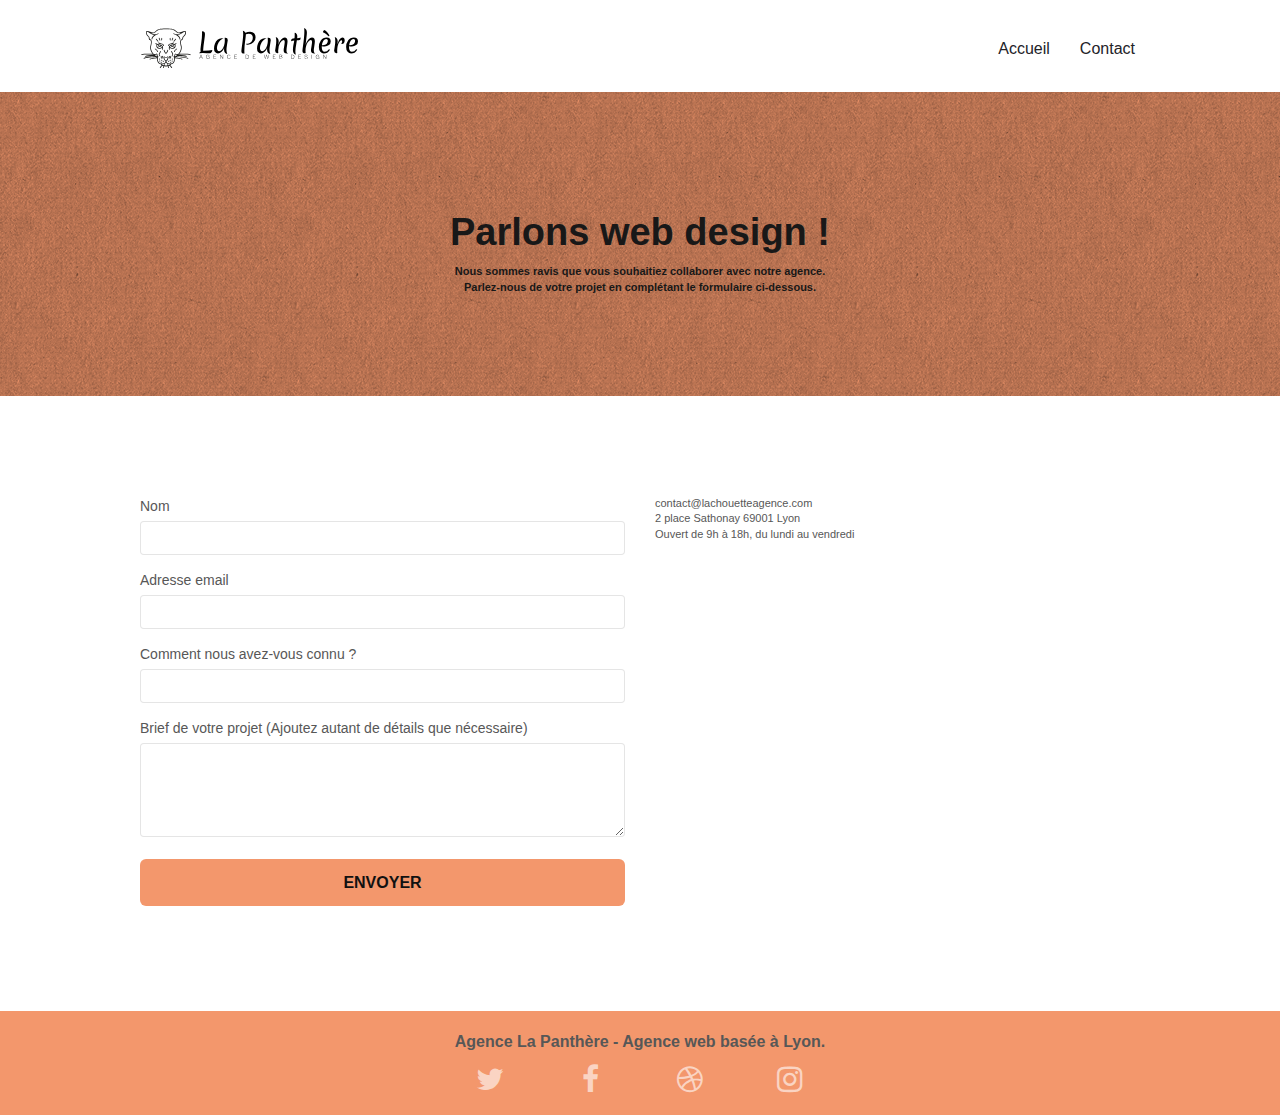
==== contact.html @ 2de88604 "compressed images and changed alt attributs" ====
<!doctype html>
<html lang="fr">

<head>
	<meta charset="utf-8">
	<meta name="keywords" content="">
	<meta name="description" content="">
	<meta name="viewport" content="width=device-width, initial-scale=1.0, viewport-fit=cover">
	<link rel="shortcut icon" type="image/png" href="favicon.jpg">

	<link rel="stylesheet" type="text/css" href="./css/bootstrap.css">
	<link rel="stylesheet" type="text/css" href="style.css">
	<link rel="stylesheet" type="text/css" href="./css/font-awesome.css">
	<link rel="stylesheet" type="text/css" href="./css/et-line.css">
	<title>Contact</title>
</head>

<body>
	<!-- Principal conteneur -->
	<main class="page-container">

		<!-- bloc-0 -->
		<section class="bloc bgc-white l-bloc " id="bloc-0">
			<div class="container bloc-sm">
				<nav class="navbar row">
					<div class="navbar-header">
						<a class="navbar-brand" href="index.html"><img src="img/agence-la-panthere-monochrome.svg"
								alt="atlanta web design logo" height="40" /></a>
						<button id="nav-toggle" type="button" class="ui-navbar-toggle navbar-toggle"
							data-toggle="collapse" data-target=".navbar-1">
							<span class="sr-only">Toggle navigation</span><span class="icon-bar"></span><span
								class="icon-bar"></span><span class="icon-bar"></span>
						</button>
					</div>
					<div class="collapse navbar-collapse navbar-1 special-dropdown-nav">
						<ul class="site-navigation nav navbar-nav">
							<li>
								<a href="index.html">Accueil</a>
							</li>
							<li>
							</li>
							<li>
								<a href="contact.html">Contact</a>
							</li>
						</ul>
					</div>
				</nav>
			</div>
		</section>
		<!-- bloc-0 END -->

		<!-- bloc-6 -->
		<section class="bloc bg-dots-bg bg-repeat bgc-atomic-tangerine d-bloc bloc-bg-texture texture-paper" id="bloc-6">
			<div class="container bloc-lg">
				<div class="row">
					<div class="col-sm-12">
						<h1 class="text-center hero-bloc-text font">
							Parlons web design !
						</h1>
						<p class="text-center mg-lg tc-white tight-width-whitespace font">
							Nous sommes ravis que vous souhaitiez collaborer avec notre agence.<br>
							Parlez-nous de votre projet en complétant le formulaire ci-dessous.
						</p>
					</div>
				</div>
			</div>
		</section>
		<!-- bloc-6 END -->

		<!-- bloc-7 -->
		<form novalidate>
			<div class="bloc bgc-white l-bloc" id="bloc-7">
				<div class="container bloc-lg">
					<div class="row">
						<div class="col-sm-6">
							<div id="form_1">
								<div class="form-group">
									<label for="name">
										Nom
									</label>
									<input id="name" class="form-control" required />
								</div>
								<div class="form-group">
									<label for="email">
										Adresse email
									</label>
									<input id="email" class="form-control" type="email" required />
								</div>
								<div class="form-group">
									<label for="input_504">
										Comment nous avez-vous connu ?
									</label>
									<input class="form-control" type="email" required id="input_504" />
								</div>
								<div class="form-group">
									<label for="message">
										Brief de votre projet (Ajoutez autant de détails que nécessaire)<br>
									</label><textarea id="message" class="form-control" rows="4" cols="50" required></textarea>
								</div> 
								<button class="bloc-button btn btn-lg btn-block cta-hero btn-atomic-tangerine" type="submit">
									Envoyer
								</button>
							</div>
						</div>
						<div class="col-sm-6">
							<p>
								contact@lachouetteagence.com<br>2 place Sathonay 69001 Lyon<br>Ouvert de 9h à 18h, du lundi au vendredi<br>
							</p>
						</div>
					</div>
				</div>
			</div>
		</form>
		<!-- bloc-7 END -->

		<!-- ScrollToTop Button -->
		<a class="bloc-button btn btn-d scrollToTop" onclick="scrollToTarget('1')"><span
				class="fa fa-chevron-up"></span></a>
		<!-- ScrollToTop Button END-->


		<!-- Footer - bloc-8 -->
		<footer class="bloc bgc-atomic-tangerine d-bloc" id="bloc-8">
			<div class="container bloc-sm">
				<div class="row">
					<div class="col-sm-12">
						<p class="text-center white">
							Agence La Panthère - Agence web basée à Lyon.<br>
						</p>
						<div class="row row-no-gutters social">
							<div class="col-sm-3">
								<div class="text-center">
									<a class="social" href="index.html"><span class="fa fa-twitter icon-md"></span></a>
								</div>
							</div>
							<div class="col-sm-3">
								<div class="text-center">
									<a class="social" href="index.html"><span class="fa fa-facebook icon-md"></span></a>
								</div>
							</div>
							<div class="col-sm-3">
								<div class="text-center">
									<a class="social" href="index.html"><span class="fa fa-dribbble icon-md"></span></a>
								</div>
							</div>
							<div class="col-sm-3">
								<div class="text-center">
									<a class="social" href="index.html"><span
											class="fa fa-instagram icon-md"></span></a>
								</div>
							</div>
						</div>
					</div>
				</div>
			</div>
		</footer>
		<!-- Footer - bloc-8 END -->

	</main>
	<!-- Principal conteneur END -->
	<script src="./js/jquery-2.1.0.js" defer></script>
	<script src="./js/bootstrap.js" defer></script>
	<script src="./js/blocs.js" defer></script>
	<script src="./js/jqBootstrapValidation.js" defer></script>
	<script src="./js/formHandler.js" defer></script>

</body>

</html>
---- style.css ----
body {
    margin: 0;
    padding: 0;
    background: #FFF;
    overflow-x: hidden;
    -webkit-font-smoothing: antialiased;
    -moz-osx-font-smoothing: grayscale;
}

a,
button {
    transition: all .3s ease-in-out;
    outline: none!important;
}

a:hover {
    text-decoration: none;
    cursor: pointer;
}

#page-loading-blocs-notifaction {
    position: fixed;
    top: 0;
    bottom: 0;
    width: 100%;
    z-index: 100000;
    background: #FFFFFF url("img/pageload-spinner.gif") no-repeat center center;
}

.bloc {
    width: 100%;
    clear: both;
    background: 50% 50% no-repeat;
    padding: 0 50px;
    -webkit-background-size: cover;
    -moz-background-size: cover;
    -o-background-size: cover;
    background-size: cover;
    position: relative;
}

.bloc .container {
    padding-left: 0;
    padding-right: 0;
}

.bloc-lg {
    padding: 100px 50px;
}

.bloc-md {
    padding: 50px;
}

.bloc-sm {
    padding: 20px 50px;
}

.bg-center,
.bg-l-edge,
.bg-r-edge,
.bg-t-edge,
.bg-b-edge,
.bg-tl-edge,
.bg-bl-edge,
.bg-tr-edge,
.bg-br-edge,
.bg-repeat {
    -webkit-background-size: auto!important;
    -moz-background-size: auto!important;
    -o-background-size: auto!important;
    background-size: auto!important;
}

.bg-repeat {
    background: repeat;
}

.bg-t-edge {
    background: top no-repeat;
}

.bloc-bg-texture::before {
    content: "";
    background-size: 2px 2px;
    position: absolute;
    top: 0;
    bottom: 0;
    left: 0;
    right: 0;
}

.texture-paper::before {
    background: url("img/texture-paper.webp");
    background-size: 280px 280px;
}

.b-parallax {
    background-attachment: fixed;
}

.d-bloc {
    color: rgba(255, 255, 255, .7);
}

.d-bloc button:hover {
    color: rgba(255, 255, 255, 0.842);
}

.d-bloc .icon-round,
.d-bloc .icon-square,
.d-bloc .icon-rounded,
.d-bloc .icon-semi-rounded-a,
.d-bloc .icon-semi-rounded-b {
    border-color: rgba(255, 255, 255, .9);
}

.d-bloc .divider-h span {
    border-color: rgba(255, 255, 255, .2);
}

.d-bloc .a-btn,
.d-bloc .navbar a,
.d-bloc .navbar-brand,
.d-bloc a .icon-sm,
.d-bloc a .icon-md,
.d-bloc a .icon-lg,
.d-bloc a .icon-xl,
.d-bloc h1 a,
.d-bloc h2 a,
.d-bloc h3 a,
.d-bloc h4 a,
.d-bloc h5 a,
.d-bloc h6 a,
.d-bloc p a {
    color: rgba(255, 255, 255, .6);
}

.d-bloc .a-btn:hover,
.d-bloc .navbar a:hover,
.d-bloc .navbar-brand:hover,
.d-bloc a:hover .icon-sm,
.d-bloc a:hover .icon-md,
.d-bloc a:hover .icon-lg,
.d-bloc a:hover .icon-xl,
.d-bloc h1 a:hover,
.d-bloc h2 a:hover,
.d-bloc h3 a:hover,
.d-bloc h4 a:hover,
.d-bloc h5 a:hover,
.d-bloc h6 a:hover,
.d-bloc p a:hover {
    color: rgba(255, 255, 255, 1);
}

.d-bloc .navbar-toggle .icon-bar {
    background: rgba(255, 255, 255, 1);
}

.d-bloc .btn-wire,
.d-bloc .btn-wire:hover {
    color: rgba(255, 255, 255, 1);
    border-color: rgba(255, 255, 255, 1);
}

.d-bloc .panel {
    color: rgba(0, 0, 0, .5);
}

.d-bloc .panel button:hover {
    color: rgba(0, 0, 0, .7);
}

.d-bloc .panel icon {
    border-color: rgba(0, 0, 0, .7);
}

.d-bloc .panel .divider-h span {
    border-color: rgba(0, 0, 0, .1);
}

.d-bloc .panel .a-btn {
    color: rgba(0, 0, 0, .6);
}

.d-bloc .panel .a-btn:hover {
    color: rgba(0, 0, 0, 1);
}

.d-bloc .panel .btn-wire,
.d-bloc .panel .btn-wire:hover {
    color: rgba(0, 0, 0, .7);
    border-color: rgba(0, 0, 0, .3);
}

.d-bloc .panel,
.l-bloc {
    color: rgba(0, 0, 0, .5);
}

.d-bloc .panel button:hover,
.l-bloc button:hover {
    color: rgba(0, 0, 0, .7);
}

.l-bloc .icon-round,
.l-bloc .icon-square,
.l-bloc .icon-rounded,
.l-bloc .icon-semi-rounded-a,
.l-bloc .icon-semi-rounded-b {
    border-color: rgba(0, 0, 0, .7);
}

.d-bloc .panel .divider-h span,
.l-bloc .divider-h span {
    border-color: rgba(0, 0, 0, .1);
}

.d-bloc .panel .a-btn,
.l-bloc .a-btn,
.l-bloc .navbar a,
.l-bloc .navbar-brand,
.l-bloc a .icon-sm,
.l-bloc a .icon-md,
.l-bloc a .icon-lg,
.l-bloc a .icon-xl,
.l-bloc h1 a,
.l-bloc h2 a,
.l-bloc h3 a,
.l-bloc h4 a,
.l-bloc h5 a,
.l-bloc h6 a,
.l-bloc p a {
    color: rgba(0, 0, 0, .6);
}

.d-bloc .panel .a-btn:hover,
.l-bloc .a-btn:hover,
.l-bloc .navbar a:hover,
.l-bloc .navbar-brand:hover,
.l-bloc a:hover .icon-sm,
.l-bloc a:hover .icon-md,
.l-bloc a:hover .icon-lg,
.l-bloc a:hover .icon-xl,
.l-bloc h1 a:hover,
.l-bloc h2 a:hover,
.l-bloc h3 a:hover,
.l-bloc h4 a:hover,
.l-bloc h5 a:hover,
.l-bloc h6 a:hover,
.l-bloc p a:hover {
    color: rgba(0, 0, 0, 1);
}

.l-bloc .navbar-toggle .icon-bar {
    color: rgba(0, 0, 0, .6);
}

.d-bloc .panel .btn-wire,
.d-bloc .panel .btn-wire:hover,
.l-bloc .btn-wire,
.l-bloc .btn-wire:hover {
    color: rgba(0, 0, 0, .7);
    border-color: rgba(0, 0, 0, .3);
}

.voffset {
    margin-top: 30px;
}

.voffset-lg {
    margin-top: 80px;
}

.row-no-gutters {
    margin-right: 0;
    margin-left: 0;
}

.row.row-no-gutters > [class^="col-"],
.row.row-no-gutters > [class*=" col-"] {
    padding-right: 0;
    padding-left: 0;
}

#bloc-1-hero h1 {
    font-size: 32px;
}

.navbar {
    margin-bottom: 0;
    z-index: 1;
}

.navbar-brand {
    height: auto;
    padding: 3px 15px;
    font-size: 25px;
    font-weight: normal;
    font-weight: 600;
    line-height: 44px;
}

.navbar-brand img {
    max-height: 200px;
    margin: 0 5px 0 0;
    display: inline;
}

.navbar-brand img[src$=svg] {
    min-width: 100px;
}

.nav-center .navbar-brand img {
    margin: 0;
}

.navbar .nav {
    padding-top: 2px;
    margin-right: -16px;
    float: right;
    z-index: 1;
}

.nav > li {
    float: left;
    margin-top: 4px;
    font-size: 16px;
}

.navbar-nav .open .dropdown-menu > li > a {
    text-align: inherit;
}

.nav > li a:hover,
.nav > li a:focus {
    background: transparent;
}

.navbar-toggle {
    margin: 10px 10px 0 0;
    border: 0px;
}

.navbar-toggle:hover {
    background: transparent!important;
}

.navbar-toggle .icon-bar {
    background-color: rgba(0, 0, 0, .5);
    width: 26px;
}

.nav-invert .navbar .nav {
    float: left;
}

.nav-invert .navbar-header,
.nav-invert .navbar-brand {
    float: right;
    position: relative;
    z-index: 2;
}

@media (min-width: 768px) {
    .site-navigation {
        position: absolute;
        top: 50%;
        right: 20px;
        transform: translate(0, -50%);
        -webkit-transform: translateY(-50%);
    }
    .nav > li .dropdown-menu a,
    .nav > li .dropdown-menu a:hover {
        color: #484848;
    }
    .nav-invert .site-navigation {
        left: 0;
        right: 0;
    }
    .nav-center {
        text-align: center;
    }
    .nav-center .navbar-header {
        width: 100%;
    }
    .nav-center .navbar-header,
    .nav-center .navbar-brand,
    .nav-center .nav > li {
        float: none;
        display: inline-block;
    }
    .nav-center .site-navigation {
        position: relative;
        width: 100%;
        right: 0;
        margin-right: 0px;
        margin-top: 20px;
    }
    .nav-center.mini-nav .navbar-toggle {
        float: none;
        margin: 10px auto 0;
    }
}

.nav > li > .dropdown a {
    background: none!important;
    display: block;
    padding: 14px 15px;
}

nav .caret {
    margin: 0 5px;
}

.dropdown-menu .dropdown-menu {
    top: -8px;
    left: 100%;
}

.dropdown-menu .dropmenu-flow-right {
    top: 100%;
    left: 0;
    margin-left: -1px;
    border-top-left-radius: 0;
    border-top-right-radius: 0;
}

.dropdown-menu .dropdown span {
    border: 4px solid black;
    border-top-color: transparent;
    border-right-color: transparent;
    border-bottom-color: transparent;
    margin: 6px -5px 0 0!important;
    float: right;
}

.mg-md {
    margin-top: 10px;
    margin-bottom: 20px;
}

.mg-lg {
    margin-top: 10px;
    margin-bottom: 40px;
}

.btn {
    margin: 0 5px 5px 0;
}

.btn.pull-right {
    margin: 0 0 5px 5px;
}

.btn-d,
.btn-d:hover,
.btn-d:focus {
    color: #FFF;
    background: rgba(0, 0, 0, .3);
}

button {
    outline: none!important;
}

.btn-rd {
    border-radius: 40px;
}

.btn-clean {
    border: 1px solid rgba(0, 0, 0, .08);
    border-bottom-color: rgba(0, 0, 0, .1);
    text-shadow: 0 1px 0 rgba(0, 0, 1, .1);
    box-shadow: 0 1px 3px rgba(0, 0, 1, .25), inset 0 1px 0 0 rgba(255, 255, 255, .15);
}

.icon-md {
    font-size: 30px!important;
}

.icon-lg {
    font-size: 60px!important;
}

.sm-shadow {
    text-shadow: 0 1px 2px rgba(0, 0, 0, .3);
}

.panel-sq,
.panel-sq .panel-heading,
.panel-sq .panel-footer {
    border-radius: 0;
}

.panel-rd {
    border-radius: 30px;
}

.panel-rd .panel-heading {
    border-radius: 29px 29px 0 0;
}

.panel-rd .panel-footer {
    border-radius: 0 0 29px 29px;
}

.form-control {
    border-color: rgba(0, 0, 0, .1);
    box-shadow: none;
}

.scrollToTop {
    width: 40px;
    height: 40px;
    position: fixed;
    bottom: 20px;
    right: 20px;
    opacity: 0;
    z-index: 500;
    transition: all .3s ease-in-out;
}

.scrollToTop span {
    margin-top: 6px;
}

.showScrollTop {
    font-size: 14px;
    opacity: 1;
}

a[data-lightbox] {
    position: relative;
    display: block;
    text-align: center;
}

a[data-lightbox]:hover::before {
    content: "+";
    font-family: "HelveticaNeue-Light", "Helvetica Neue Light", "Helvetica Neue", Helvetica, Arial;
    font-size: 32px;
    width: 50px;
    height: 50px;
    margin-left: -25px;
    border-radius: 50%;
    background: rgba(0, 0, 0, .6);
    color: #FFF;
    font-weight: 100;
    z-index: 1;
    position: absolute;
    top: 50%;
    transform: translateY(-50%);
    -webkit-transform: translateY(-50%);
}

a[data-lightbox]:hover img {
    opacity: 0.6;
    -webkit-animation-fill-mode: none;
    animation-fill-mode: none;
}

#lightbox-modal {
    display: flex;
    align-items: center;
}

#lightbox-modal .modal-dialog {
    width: 90%;
    max-width: 900px;
    margin: 0 auto 0;
}

#lightbox-modal .modal-dialog img {
    max-height: 90vh;
    margin: 0 auto;
}

.lightbox-caption {
    padding: 20px;
    color: #FFF;
    background: rgba(0, 0, 0, .5);
    position: absolute;
    left: 15px;
    right: 15px;
    bottom: 5px;
}

.close-lightbox {
    color: #FFF;
    font-size: 30px;
    position: absolute;
    top: 20px;
    right: 20px;
    z-index: 20;
    background: rgba(0, 0, 0, .5);
    border: none;
    line-height: 30px;
    padding: 0 9px 5px;
    opacity: 0.3;
}

.close-lightbox:hover,
.next-lightbox:hover,
.prev-lightbox:hover {
    opacity: 1.0;
    color: #FFF;
}

.next-lightbox,
.prev-lightbox {
    font-size: 20px;
    color: rgba(255, 255, 255, .9);
    background: rgba(0, 0, 0, .5);
    transition: all .2s ease-in-out;
    position: absolute;
    top: 45%;
    z-index: 1;
    opacity: 0.4;
}

.next-lightbox {
    padding: 6px 8px 1px 13px;
    right: 25px;
}

.prev-lightbox {
    padding: 6px 13px 1px 10px;
    left: 25px;
}

.snapshot-lb .modal-body {
    padding-bottom: 45px;
}

.snapshot-lb .lightbox-caption {
    padding: 0;
    color: rgba(0, 0, 0, .5);
    background: none;
}

h1,
h2,
h3,
h4,
h5,
h6,
p,
label,
.btn,
a {
    font-family: "helvetica";
    font-weight: 400;
    color: #575757!important;
}

.container {
    max-width: 1000px;
}

.hero-bloc-text {
    font-size: 38px;
}

.hero-bloc-text-sub {
    font-size: 36px;
}

.statement-bloc-text {
    line-height: 26px;
    font-style: italic;
    font-size: 20px;
    text-align: center;
    font-weight: lighter;
    max-width: 520px;
    margin: auto auto auto auto;
}

p {
    font-size: 11px;
}

.tight-width-whitespace {
    max-width: 600px;
    margin: auto auto auto auto;
}

.h1 {
    font-size: 20px;
    font-family: "Open Sans";
}

.cta-hero {
    margin-top: 22px;
    color: #FFFFFF!important;
    text-transform: uppercase;
    padding: 12px 28px 12px 28px;
    font-size: 16px;
    font-weight: 700;
}

.social {
    max-width: 400px;
    margin: auto auto auto auto;
}

h2 {
    font-size: 22px;
    line-height: 1.4em;
}

h3 {
    font-size: 15px;
    text-transform: uppercase;
    font-weight: 700;
    color: #333333!important;
}

.med-width-whitespace {
    max-width: 800px;
    margin: auto auto auto auto;
    box-shadow: 0px 0px 0px #000000;
}

h1 {
    color: white!important;
}

h4 {
    color: #333333!important;
}

.icons {
    margin-bottom: 14px;
    margin-top: 24px;
}

.white {
    color: #e7dede;
    font-size: medium;
    font-weight: bold;
}

.portfolio-thumb {
    margin-bottom: 24px;
}

.portfolio-row {
    margin-bottom: 44px;
    margin-top: 50px;
}

.avatar {
    box-shadow: 0px 4px 9px rgba(0, 0, 0, 0.3);
}

.black-background {
    background-color: rgba(165, 147, 99, 0.7);
    padding: 40px 40px 40px 40px;
}

.bold-link {
    font-weight: 900;
    text-decoration: underline!important;
}

.bgc-white {
    background-color: #FFFFFF;
}

.bgc-dark-slate-blue {
    background-color: #364577;
}

.tc-white {
    color: #f76b2b!important;
    font-weight: bold;
}

.bgc-atomic-tangerine {
    background: #F3976C;
    color: #111111!important;
}

.btn-atomic-tangerine {
    background: #F3976C;
    color: #111111!important;
}

.tc-white-contrast {
    background-color: rgba(219, 198, 129, 0.7) !important;
    color: #111111 !important;
}

a {
    color: #232328FF!important;
}

.btn-atomic-tangerine:hover {
    background: #c27956!important;
    color: #0e0e0e!important;
}

.ltc-white {
    color: #FFFFFF!important;
}

.ltc-white:hover {
    color: #575757!important;
}

.ltc-atomic-tangerine {
    color: #F3976C!important;
}

.ltc-atomic-tangerine:hover {
    color: #c27956!important;
}

.icon-dark-slate-blue {
    color: #364577!important;
    border-color: #364577!important;
}

.bg-dots-bg {
    background-image: url("img/dots-bg.webp");
}

.bg-lines-h2-bg {
    background-image: url("img/lines-h2-bg.webp");
}

.bg-banniere {
    background-image: url("img/agence-la-panthere.webp");
}

.bg-presentation {
    background-image: url("img/image-de-presentation.webp");
}

.font {
    color: #181818!important;
    font-weight: bold;
}

.nextText {
    color: #0e0e0e!important;
}

@media (max-width: 1024px) {
    .bloc {
        padding-left: 20px;
        padding-right: 20px;
    }
    .bloc.full-width-bloc,
    .bloc-tile-2.full-width-bloc .container,
    .bloc-tile-3.full-width-bloc .container,
    .bloc-tile-4.full-width-bloc .container {
        padding-left: 0;
        padding-right: 0;
    }
}

@media (max-width: 992px) and (min-width: 768px) {
    .navbar .nav {
        max-width: 80%
    }
    .nav-center.navbar .nav {
        max-width: 100%
    }
}

@media only screen and (min-device-width: 768px) and (max-device-width: 1024px) and (orientation: landscape) {
    .b-parallax {
        background-attachment: scroll;
    }
}

@media only screen and (min-device-width: 1024px) and (max-device-width: 1366px) and (-webkit-min-device-pixel-ratio: 1.5) {
    .b-parallax {
        background-attachment: scroll;
    }
}

@media (max-width: 991px) {
    .container {
        width: 100%;
    }
    .b-parallax {
        background-attachment: scroll;
    }
    .page-container,
    #hero-bloc {
        overflow-x: hidden;
        position: relative;
    }
    .bloc {
        padding-left: constant(safe-area-inset-left);
        padding-right: constant(safe-area-inset-right);
    }
    .bloc-group,
    .bloc-group .bloc {
        display: block;
        width: 100%;
    }
    .bloc-fill-screen .fill-bloc-top-edge,
    .bloc-fill-screen .fill-bloc-bottom-edge {
        padding: 0 20px;
        padding-left: constant(safe-area-inset-left);
        padding-right: constant(safe-area-inset-right);
    }
}

@media (max-width: 767px) {
    .page-container {
        overflow-x: hidden;
        position: relative;
    }
    h1,
    h2,
    h3,
    h4,
    h5,
    h6,
    p,
    #disqus_thread {
        padding-left: 10px!important;
        padding-right: 10px!important;
    }
    .b-parallax {
        background-attachment: scroll;
    }
    .navbar .nav {
        padding-top: 0;
        border-top: 1px solid rgba(0, 0, 0, .2);
        float: none!important;
    }
    .navbar.row {
        margin-left: 0;
        margin-right: 0;
    }
    .site-navigation {
        position: inherit;
        transform: none;
        -webkit-transform: none;
        -ms-transform: none;
    }
    .nav > li {
        margin-top: 0;
        border-bottom: 1px solid rgba(0, 0, 0, .1);
        background: rgba(0, 0, 0, .05);
        text-align: left;
        padding-left: 15px;
        width: 100%;
    }
    .nav > li:hover {
        background: rgba(0, 0, 0, .08);
    }
    .dropdown .dropdown a .caret {
        float: none;
        margin: 5px 0 0 10px!important;
        border: 4px solid black;
        border-bottom-color: transparent;
        border-right-color: transparent;
        border-left-color: transparent;
    }
    #hero-bloc .navbar .nav {
        background: rgba(0, 0, 0, .8);
    }
    #hero-bloc .navbar .nav a {
        color: rgba(255, 255, 255, .6);
    }
    .hero {
        padding: 50px 0;
    }
    .hero-nav {
        left: -1px;
        right: -1px;
    }
    .navbar-collapse {
        padding: 0;
        overflow-x: hidden;
        -webkit-box-shadow: none;
        box-shadow: none;
    }
    .navbar-brand img {
        max-height: 40px;
        width: auto;
    }
    .nav-invert .navbar-header {
        float: none;
        width: 100%;
    }
    .nav-invert .navbar-toggle {
        float: left;
        margin-left: 10px;
    }
    .bloc {
        padding-left: 0;
        padding-right: 0;
    }
    .bloc-xxl,
    .bloc-xl,
    .bloc-lg {
        padding: 40px 0;
    }
    .bloc-sm,
    .bloc-md {
        padding-left: 0;
        padding-right: 0;
    }
    .bloc-tile-2 .container,
    .bloc-tile-3 .container,
    .bloc-tile-4 .container,
    .bloc-fill-screen .fill-bloc-top-edge,
    .bloc-fill-screen .fill-bloc-bottom-edge {
        padding-left: 0;
        padding-right: 0;
    }
    .a-block {
        padding: 0 10px;
    }
    .btn-dwn {
        display: none;
    }
    .voffset {
        margin-top: 5px;
    }
    .voffset-md {
        margin-top: 20px;
    }
    .voffset-lg {
        margin-top: 30px;
    }
    form {
        padding: 5px;
    }
    .close-lightbox {
        display: inline-block;
    }
    .blocsapp-device-iphone5 {
        background-size: 216px 425px;
        padding-top: 60px;
        width: 216px;
        height: 425px;
    }
    .blocsapp-device-iphone5 img {
        width: 180px;
        height: 320px;
    }
}

@media (max-width: 400px) {
    .bloc {
        padding-left: 0;
        padding-right: 0;
    }
}

@media (max-width: 767px) {
    .bloc-mob-center-text {
        text-align: center;
    }
}
---- css/et-line.css ----
@font-face {
    font-family: et-line;
    src: url(../fonts/et-line.eot);
    src: url(../fonts/et-line.eot?#iefix) format('embedded-opentype'), url(../fonts/et-line.woff) format('woff'), url(../fonts/et-line.ttf) format('truetype'), url(../fonts/et-line.svg#et-line) format('svg');
    font-weight: 400;
    font-style: normal
}

.et-icon-adjustments,
.et-icon-alarmclock,
.et-icon-anchor,
.et-icon-aperture,
.et-icon-attachment,
.et-icon-bargraph,
.et-icon-basket,
.et-icon-beaker,
.et-icon-bike,
.et-icon-book-open,
.et-icon-briefcase,
.et-icon-browser,
.et-icon-calendar,
.et-icon-camera,
.et-icon-caution,
.et-icon-chat,
.et-icon-circle-compass,
.et-icon-clipboard,
.et-icon-clock,
.et-icon-cloud,
.et-icon-compass,
.et-icon-desktop,
.et-icon-dial,
.et-icon-document,
.et-icon-documents,
.et-icon-download,
.et-icon-dribbble,
.et-icon-edit,
.et-icon-envelope,
.et-icon-expand,
.et-icon-facebook,
.et-icon-flag,
.et-icon-focus,
.et-icon-gears,
.et-icon-genius,
.et-icon-gift,
.et-icon-global,
.et-icon-globe,
.et-icon-googleplus,
.et-icon-grid,
.et-icon-happy,
.et-icon-hazardous,
.et-icon-heart,
.et-icon-hotairballoon,
.et-icon-hourglass,
.et-icon-key,
.et-icon-laptop,
.et-icon-layers,
.et-icon-lifesaver,
.et-icon-lightbulb,
.et-icon-linegraph,
.et-icon-linkedin,
.et-icon-lock,
.et-icon-magnifying-glass,
.et-icon-map,
.et-icon-map-pin,
.et-icon-megaphone,
.et-icon-mic,
.et-icon-mobile,
.et-icon-newspaper,
.et-icon-notebook,
.et-icon-paintbrush,
.et-icon-paperclip,
.et-icon-pencil,
.et-icon-phone,
.et-icon-picture,
.et-icon-pictures,
.et-icon-piechart,
.et-icon-presentation,
.et-icon-pricetags,
.et-icon-printer,
.et-icon-profile-female,
.et-icon-profile-male,
.et-icon-puzzle,
.et-icon-quote,
.et-icon-recycle,
.et-icon-refresh,
.et-icon-ribbon,
.et-icon-rss,
.et-icon-sad,
.et-icon-scissors,
.et-icon-scope,
.et-icon-search,
.et-icon-shield,
.et-icon-speedometer,
.et-icon-strategy,
.et-icon-streetsign,
.et-icon-tablet,
.et-icon-target,
.et-icon-telescope,
.et-icon-toolbox,
.et-icon-tools,
.et-icon-tools-2,
.et-icon-trophy,
.et-icon-tumblr,
.et-icon-twitter,
.et-icon-upload,
.et-icon-video,
.et-icon-wallet,
.et-icon-wine {
    font-family: et-line;
    speak: none;
    font-style: normal;
    font-weight: 400;
    font-variant: normal;
    text-transform: none;
    line-height: 1;
    -webkit-font-smoothing: antialiased;
    -moz-osx-font-smoothing: grayscale;
    display: inline-block
}

.et-icon-mobile:before {
    content: "\e000"
}

.et-icon-laptop:before {
    content: "\e001"
}

.et-icon-desktop:before {
    content: "\e002"
}

.et-icon-tablet:before {
    content: "\e003"
}

.et-icon-phone:before {
    content: "\e004"
}

.et-icon-document:before {
    content: "\e005"
}

.et-icon-documents:before {
    content: "\e006"
}

.et-icon-search:before {
    content: "\e007"
}

.et-icon-clipboard:before {
    content: "\e008"
}

.et-icon-newspaper:before {
    content: "\e009"
}

.et-icon-notebook:before {
    content: "\e00a"
}

.et-icon-book-open:before {
    content: "\e00b"
}

.et-icon-browser:before {
    content: "\e00c"
}

.et-icon-calendar:before {
    content: "\e00d"
}

.et-icon-presentation:before {
    content: "\e00e"
}

.et-icon-picture:before {
    content: "\e00f"
}

.et-icon-pictures:before {
    content: "\e010"
}

.et-icon-video:before {
    content: "\e011"
}

.et-icon-camera:before {
    content: "\e012"
}

.et-icon-printer:before {
    content: "\e013"
}

.et-icon-toolbox:before {
    content: "\e014"
}

.et-icon-briefcase:before {
    content: "\e015"
}

.et-icon-wallet:before {
    content: "\e016"
}

.et-icon-gift:before {
    content: "\e017"
}

.et-icon-bargraph:before {
    content: "\e018"
}

.et-icon-grid:before {
    content: "\e019"
}

.et-icon-expand:before {
    content: "\e01a"
}

.et-icon-focus:before {
    content: "\e01b"
}

.et-icon-edit:before {
    content: "\e01c"
}

.et-icon-adjustments:before {
    content: "\e01d"
}

.et-icon-ribbon:before {
    content: "\e01e"
}

.et-icon-hourglass:before {
    content: "\e01f"
}

.et-icon-lock:before {
    content: "\e020"
}

.et-icon-megaphone:before {
    content: "\e021"
}

.et-icon-shield:before {
    content: "\e022"
}

.et-icon-trophy:before {
    content: "\e023"
}

.et-icon-flag:before {
    content: "\e024"
}

.et-icon-map:before {
    content: "\e025"
}

.et-icon-puzzle:before {
    content: "\e026"
}

.et-icon-basket:before {
    content: "\e027"
}

.et-icon-envelope:before {
    content: "\e028"
}

.et-icon-streetsign:before {
    content: "\e029"
}

.et-icon-telescope:before {
    content: "\e02a"
}

.et-icon-gears:before {
    content: "\e02b"
}

.et-icon-key:before {
    content: "\e02c"
}

.et-icon-paperclip:before {
    content: "\e02d"
}

.et-icon-attachment:before {
    content: "\e02e"
}

.et-icon-pricetags:before {
    content: "\e02f"
}

.et-icon-lightbulb:before {
    content: "\e030"
}

.et-icon-layers:before {
    content: "\e031"
}

.et-icon-pencil:before {
    content: "\e032"
}

.et-icon-tools:before {
    content: "\e033"
}

.et-icon-tools-2:before {
    content: "\e034"
}

.et-icon-scissors:before {
    content: "\e035"
}

.et-icon-paintbrush:before {
    content: "\e036"
}

.et-icon-magnifying-glass:before {
    content: "\e037"
}

.et-icon-circle-compass:before {
    content: "\e038"
}

.et-icon-linegraph:before {
    content: "\e039"
}

.et-icon-mic:before {
    content: "\e03a"
}

.et-icon-strategy:before {
    content: "\e03b"
}

.et-icon-beaker:before {
    content: "\e03c"
}

.et-icon-caution:before {
    content: "\e03d"
}

.et-icon-recycle:before {
    content: "\e03e"
}

.et-icon-anchor:before {
    content: "\e03f"
}

.et-icon-profile-male:before {
    content: "\e040"
}

.et-icon-profile-female:before {
    content: "\e041"
}

.et-icon-bike:before {
    content: "\e042"
}

.et-icon-wine:before {
    content: "\e043"
}

.et-icon-hotairballoon:before {
    content: "\e044"
}

.et-icon-globe:before {
    content: "\e045"
}

.et-icon-genius:before {
    content: "\e046"
}

.et-icon-map-pin:before {
    content: "\e047"
}

.et-icon-dial:before {
    content: "\e048"
}

.et-icon-chat:before {
    content: "\e049"
}

.et-icon-heart:before {
    content: "\e04a"
}

.et-icon-cloud:before {
    content: "\e04b"
}

.et-icon-upload:before {
    content: "\e04c"
}

.et-icon-download:before {
    content: "\e04d"
}

.et-icon-target:before {
    content: "\e04e"
}

.et-icon-hazardous:before {
    content: "\e04f"
}

.et-icon-piechart:before {
    content: "\e050"
}

.et-icon-speedometer:before {
    content: "\e051"
}

.et-icon-global:before {
    content: "\e052"
}

.et-icon-compass:before {
    content: "\e053"
}

.et-icon-lifesaver:before {
    content: "\e054"
}

.et-icon-clock:before {
    content: "\e055"
}

.et-icon-aperture:before {
    content: "\e056"
}

.et-icon-quote:before {
    content: "\e057"
}

.et-icon-scope:before {
    content: "\e058"
}

.et-icon-alarmclock:before {
    content: "\e059"
}

.et-icon-refresh:before {
    content: "\e05a"
}

.et-icon-happy:before {
    content: "\e05b"
}

.et-icon-sad:before {
    content: "\e05c"
}

.et-icon-facebook:before {
    content: "\e05d"
}

.et-icon-twitter:before {
    content: "\e05e"
}

.et-icon-googleplus:before {
    content: "\e05f"
}

.et-icon-rss:before {
    content: "\e060"
}

.et-icon-tumblr:before {
    content: "\e061"
}

.et-icon-linkedin:before {
    content: "\e062"
}

.et-icon-dribbble:before {
    content: "\e063"
}
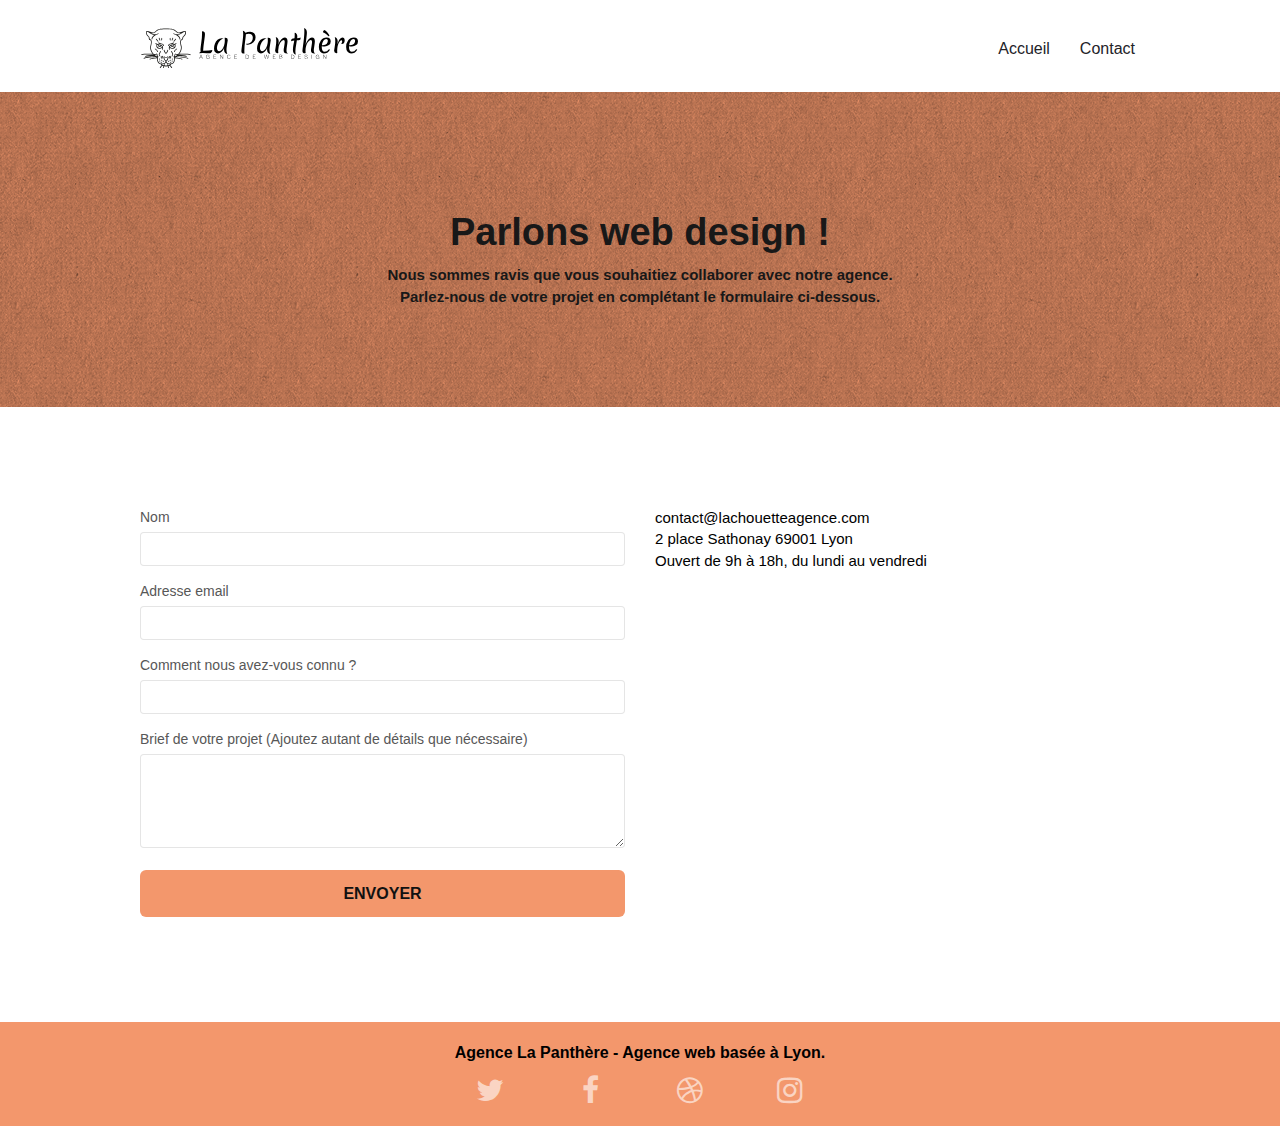
==== commit 071adc05: "added meta name description, removed keyworld meta and generated sitemap.xml" ====
--- a/contact.html
+++ b/contact.html
@@ -3,11 +3,9 @@
 
 <head>
 	<meta charset="utf-8">
-	<meta name="keywords" content="">
-	<meta name="description" content="">
+	<meta name="description" content="Formulaire de contact pour La panthére une agence web sur lyon">
 	<meta name="viewport" content="width=device-width, initial-scale=1.0, viewport-fit=cover">
 	<link rel="shortcut icon" type="image/png" href="favicon.jpg">
-
 	<link rel="stylesheet" type="text/css" href="./css/bootstrap.css">
 	<link rel="stylesheet" type="text/css" href="style.css">
 	<link rel="stylesheet" type="text/css" href="./css/font-awesome.css">
--- a/style.css
+++ b/style.css
@@ -677,7 +677,8 @@
 }
 
 p {
-    font-size: 11px;
+    font-size: 15px;
+    color: #000000!important;
 }
 
 .tight-width-whitespace {
@@ -739,6 +740,7 @@
     color: #e7dede;
     font-size: medium;
     font-weight: bold;
+    color: #000000 !important;
 }
 
 .portfolio-thumb {
@@ -845,6 +847,10 @@
 
 .nextText {
     color: #0e0e0e!important;
+}
+
+.replace__citation {
+    color: #000000!important;
 }
 
 @media (max-width: 1024px) {
@@ -870,13 +876,13 @@
     }
 }
 
-@media only screen and (min-device-width: 768px) and (max-device-width: 1024px) and (orientation: landscape) {
+@media only screen and (min-width: 768px) and (max-width: 1024px) and (orientation: landscape) {
     .b-parallax {
         background-attachment: scroll;
     }
 }
 
-@media only screen and (min-device-width: 1024px) and (max-device-width: 1366px) and (-webkit-min-device-pixel-ratio: 1.5) {
+@media only screen and (min-width: 1024px) and (max-width: 1366px) and (-webkit-min-pixel-ratio: 1.5) {
     .b-parallax {
         background-attachment: scroll;
     }
@@ -894,21 +900,27 @@
         overflow-x: hidden;
         position: relative;
     }
+    /*VALUE CHANGED*/
     .bloc {
-        padding-left: constant(safe-area-inset-left);
-        padding-right: constant(safe-area-inset-right);
+        padding-left: 20px;
+        padding-right: 20px;
     }
     .bloc-group,
     .bloc-group .bloc {
         display: block;
         width: 100%;
     }
+    /*VALUE CHANGED*/
     .bloc-fill-screen .fill-bloc-top-edge,
     .bloc-fill-screen .fill-bloc-bottom-edge {
         padding: 0 20px;
-        padding-left: constant(safe-area-inset-left);
-        padding-right: constant(safe-area-inset-right);
-    }
+        padding-left: 20px;
+        padding-right: 20px;
+    }
+}
+
+.replace__titleImage {
+    font-size: medium;
 }
 
 @media (max-width: 767px) {
@@ -1055,6 +1067,11 @@
         padding-left: 0;
         padding-right: 0;
     }
+    .social{
+        display: flex;
+        flex-direction: row;
+        justify-content: space-around;
+    }
 }
 
 @media (max-width: 767px) {
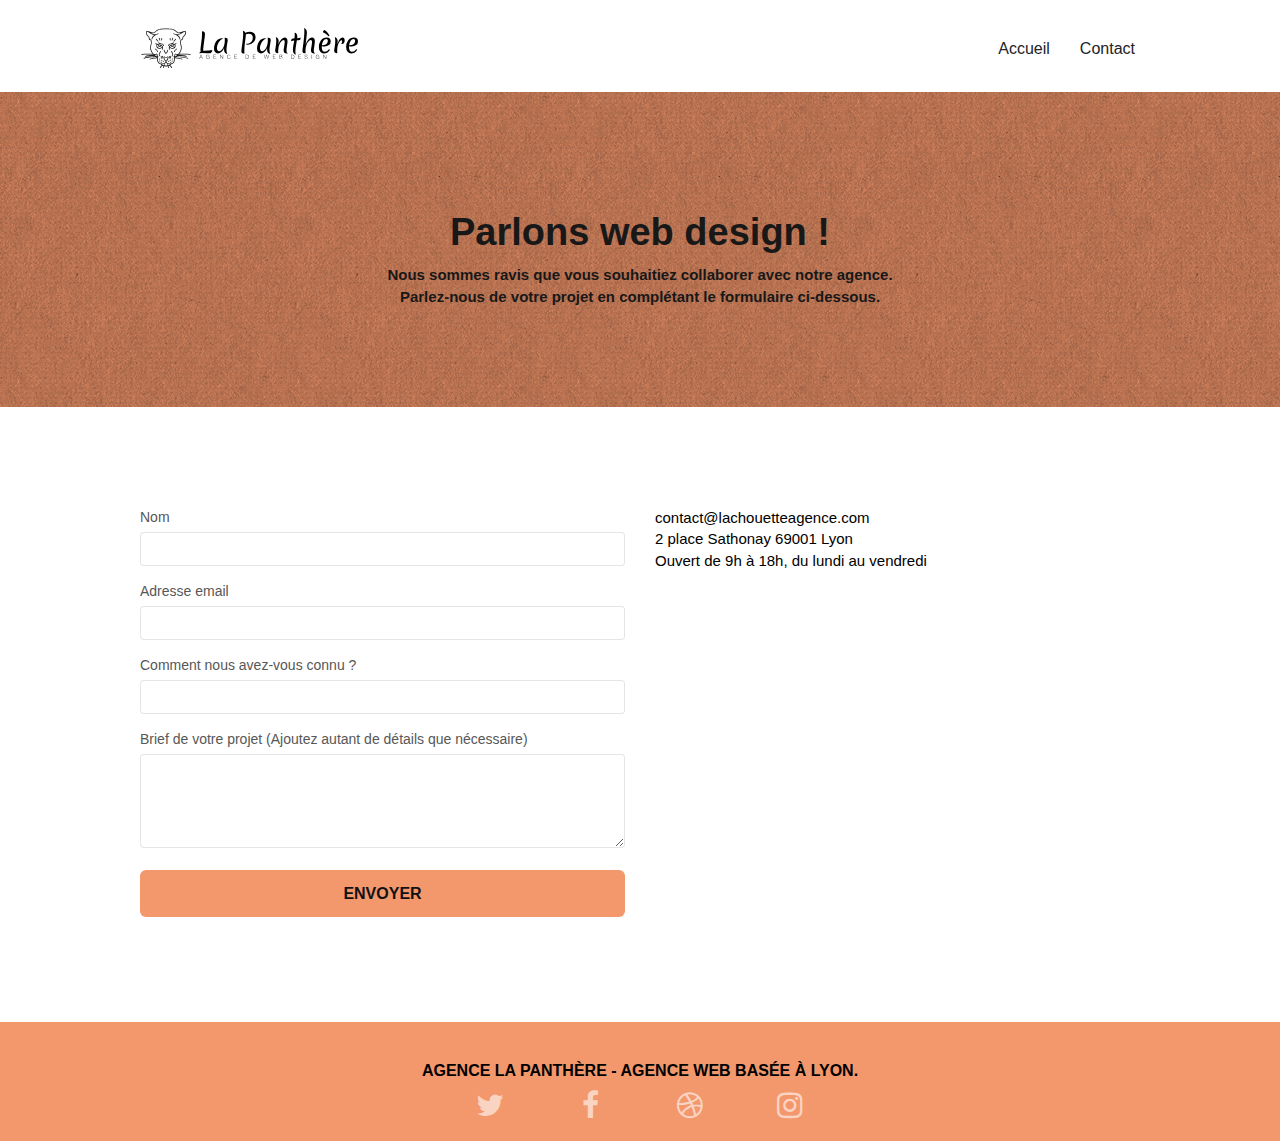
==== commit 03e06f94: "Added property and navbar" ====
--- a/contact.html
+++ b/contact.html
@@ -5,14 +5,20 @@
 	<meta charset="utf-8">
 	<meta name="description" content="Formulaire de contact pour La panthére une agence web sur lyon">
 	<meta name="viewport" content="width=device-width, initial-scale=1.0, viewport-fit=cover">
+	<meta property="og:type" content="article">
+	<meta property="og:url" content="https://pierrefayet.github.io/projet-4/">
+	<meta property="og:locale" content="fr_FR">
+	<meta property="og:title" content="La panthère - Agence web lyon"> 
+	<meta property="og:site_name" content="La panthère - Agence web lyon">
 	<link rel="shortcut icon" type="image/png" href="favicon.jpg">
 	<link rel="stylesheet" type="text/css" href="./css/bootstrap.css">
 	<link rel="stylesheet" type="text/css" href="style.css">
 	<link rel="stylesheet" type="text/css" href="./css/font-awesome.css">
 	<link rel="stylesheet" type="text/css" href="./css/et-line.css">
 	<title>Contact</title>
+	<!-- Analytics -->
+	<!-- Analytics END -->
 </head>
-
 <body>
 	<!-- Principal conteneur -->
 	<main class="page-container">
@@ -20,7 +26,7 @@
 		<!-- bloc-0 -->
 		<section class="bloc bgc-white l-bloc " id="bloc-0">
 			<div class="container bloc-sm">
-				<nav class="navbar row">
+				<nav class="navbar row" aria-label="naviation pricipal">
 					<div class="navbar-header">
 						<a class="navbar-brand" href="index.html"><img src="img/agence-la-panthere-monochrome.svg"
 								alt="atlanta web design logo" height="40" /></a>
@@ -122,10 +128,10 @@
 			<div class="container bloc-sm">
 				<div class="row">
 					<div class="col-sm-12">
-						<p class="text-center white">
-							Agence La Panthère - Agence web basée à Lyon.<br>
-						</p>
-						<div class="row row-no-gutters social">
+						<h3 class="text-center white">
+							Agence La Panthère - Agence web basée à Lyon.
+						</h3>
+						<nav class="row row-no-gutters social" aria-label="réseaux sociaux">
 							<div class="col-sm-3">
 								<div class="text-center">
 									<a class="social" href="index.html"><span class="fa fa-twitter icon-md"></span></a>
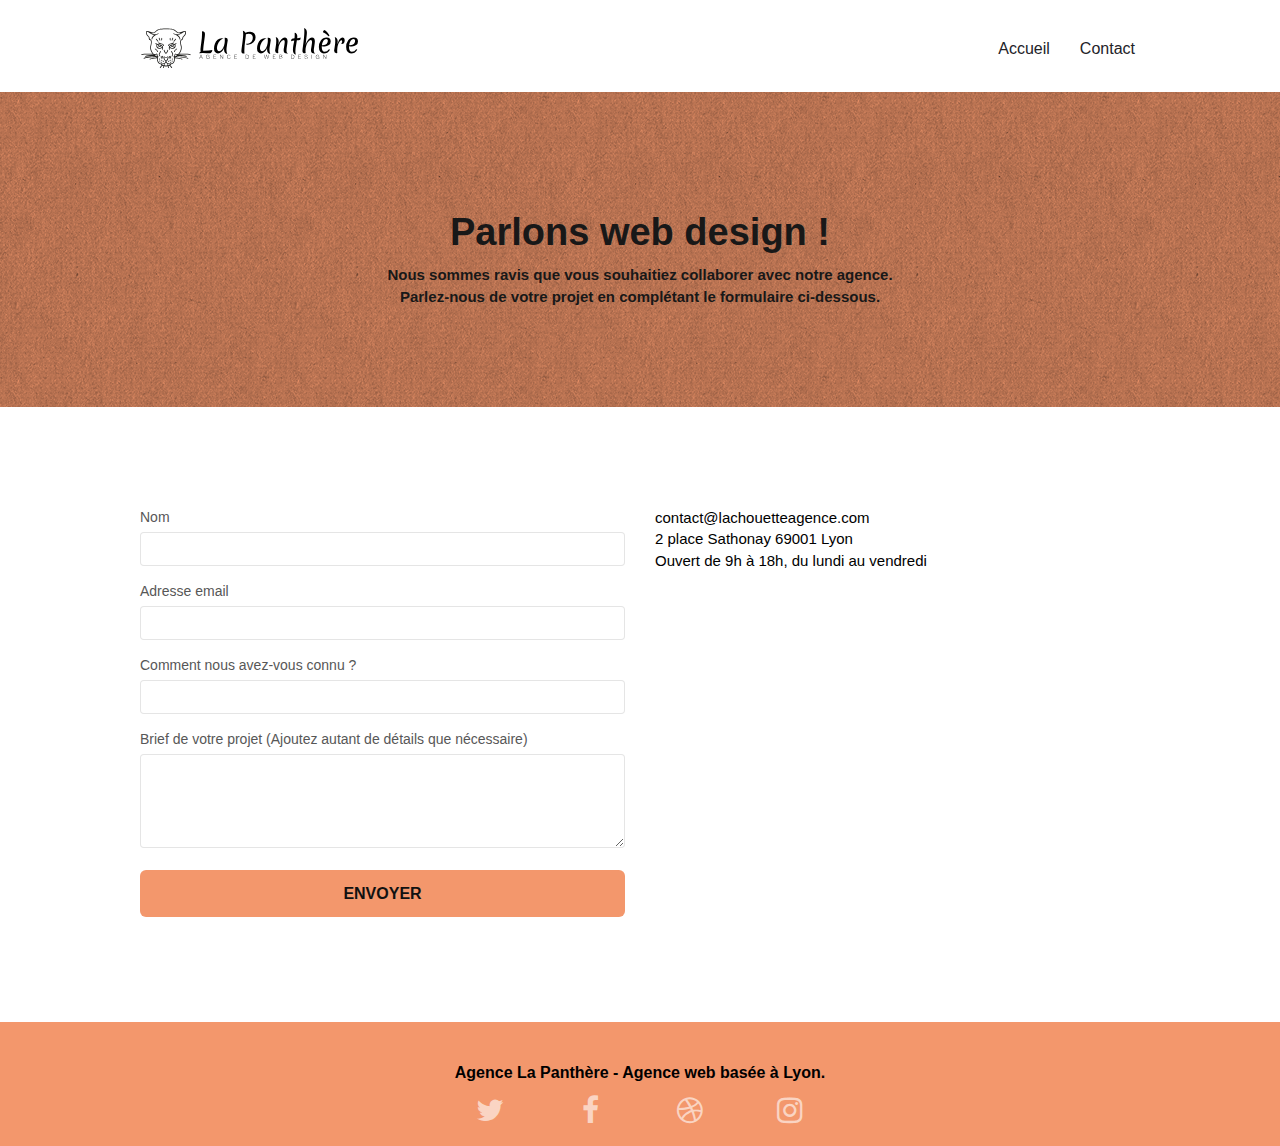
==== commit d308d485: "wip" ====
--- a/contact.html
+++ b/contact.html
@@ -118,8 +118,6 @@
 		<!-- bloc-7 END -->
 
 		<!-- ScrollToTop Button -->
-		<a class="bloc-button btn btn-d scrollToTop" onclick="scrollToTarget('1')"><span
-				class="fa fa-chevron-up"></span></a>
 		<!-- ScrollToTop Button END-->
 
 
@@ -128,9 +126,9 @@
 			<div class="container bloc-sm">
 				<div class="row">
 					<div class="col-sm-12">
-						<h3 class="text-center white">
+						<h2 class="text-center white">
 							Agence La Panthère - Agence web basée à Lyon.
-						</h3>
+						</h2>
 						<nav class="row row-no-gutters social" aria-label="réseaux sociaux">
 							<div class="col-sm-3">
 								<div class="text-center">
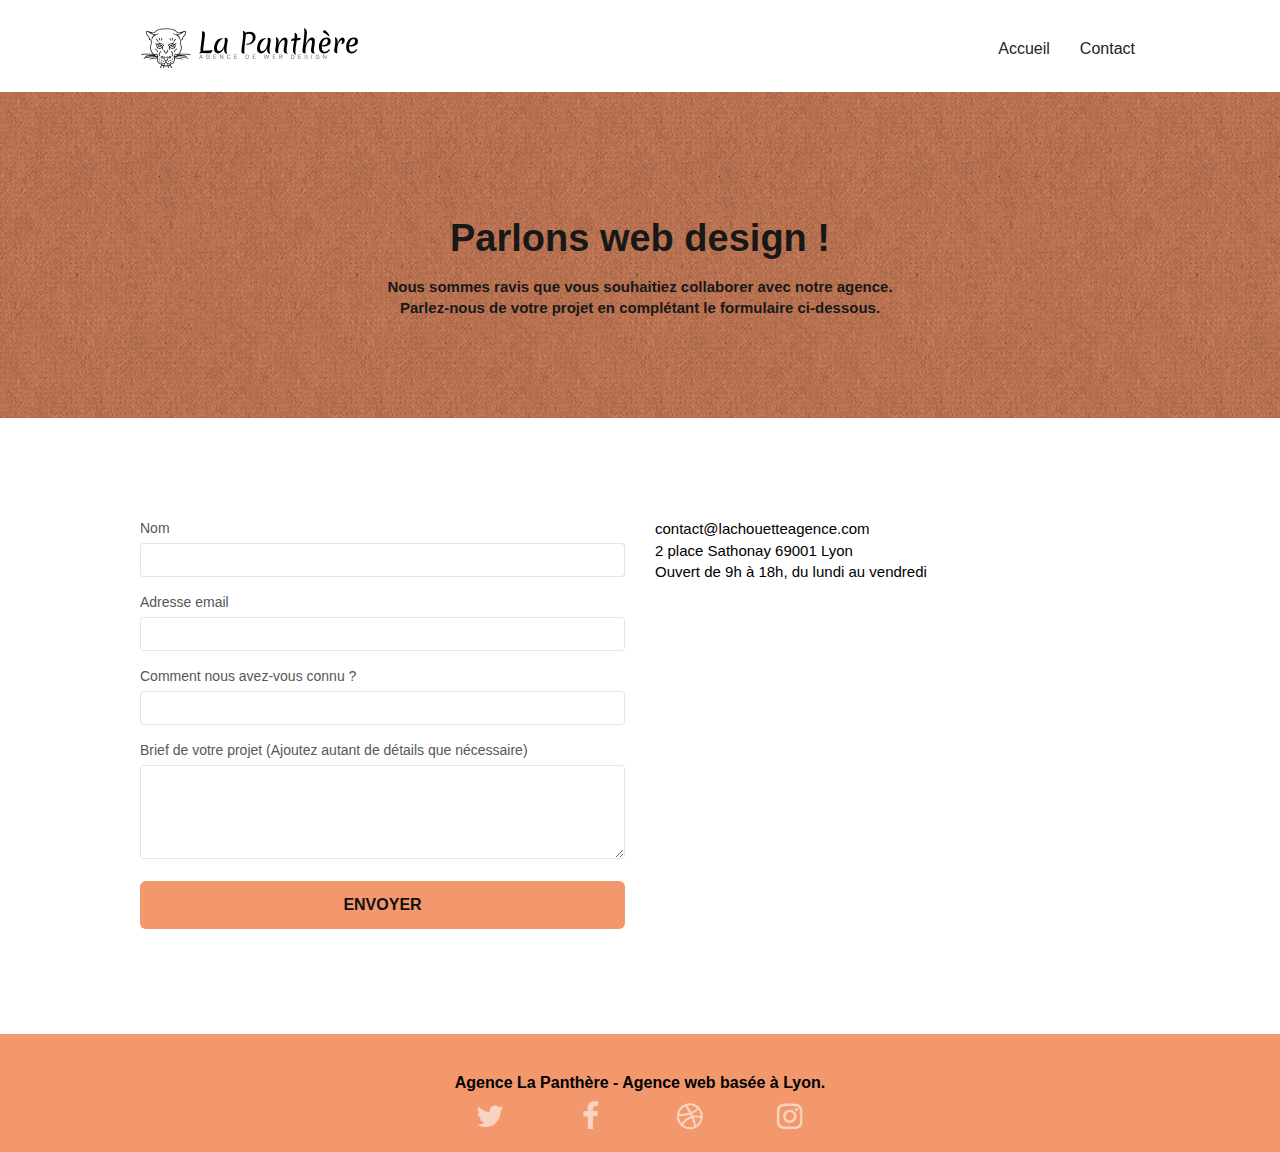
==== commit 244d92bc: "wip" ====
--- a/contact.html
+++ b/contact.html
@@ -24,12 +24,12 @@
 	<main class="page-container">
 
 		<!-- bloc-0 -->
-		<section class="bloc bgc-white l-bloc " id="bloc-0">
+		<div class="bloc bgc-white l-bloc " id="bloc-0">
 			<div class="container bloc-sm">
 				<nav class="navbar row" aria-label="naviation pricipal">
 					<div class="navbar-header">
 						<a class="navbar-brand" href="index.html"><img src="img/agence-la-panthere-monochrome.svg"
-								alt="atlanta web design logo" height="40" /></a>
+								alt="atlanta web design logo" height="40" ></a>
 						<button id="nav-toggle" type="button" class="ui-navbar-toggle navbar-toggle"
 							data-toggle="collapse" data-target=".navbar-1">
 							<span class="sr-only">Toggle navigation</span><span class="icon-bar"></span><span
@@ -50,7 +50,7 @@
 					</div>
 				</nav>
 			</div>
-		</section>
+		</div>
 		<!-- bloc-0 END -->
 
 		<!-- bloc-6 -->
@@ -58,9 +58,9 @@
 			<div class="container bloc-lg">
 				<div class="row">
 					<div class="col-sm-12">
-						<h1 class="text-center hero-bloc-text font">
+						<h2 class="text-center hero-bloc-text font">
 							Parlons web design !
-						</h1>
+						</h2>
 						<p class="text-center mg-lg tc-white tight-width-whitespace font">
 							Nous sommes ravis que vous souhaitiez collaborer avec notre agence.<br>
 							Parlez-nous de votre projet en complétant le formulaire ci-dessous.
@@ -82,19 +82,19 @@
 									<label for="name">
 										Nom
 									</label>
-									<input id="name" class="form-control" required />
+									<input id="name" class="form-control" required >
 								</div>
 								<div class="form-group">
 									<label for="email">
 										Adresse email
 									</label>
-									<input id="email" class="form-control" type="email" required />
+									<input id="email" class="form-control" type="email" required >
 								</div>
 								<div class="form-group">
 									<label for="input_504">
 										Comment nous avez-vous connu ?
 									</label>
-									<input class="form-control" type="email" required id="input_504" />
+									<input class="form-control" type="email" required id="input_504" >
 								</div>
 								<div class="form-group">
 									<label for="message">
@@ -126,9 +126,9 @@
 			<div class="container bloc-sm">
 				<div class="row">
 					<div class="col-sm-12">
-						<h2 class="text-center white">
+						<h1 class="text-center white">
 							Agence La Panthère - Agence web basée à Lyon.
-						</h2>
+						</h1>
 						<nav class="row row-no-gutters social" aria-label="réseaux sociaux">
 							<div class="col-sm-3">
 								<div class="text-center">
@@ -151,7 +151,7 @@
 											class="fa fa-instagram icon-md"></span></a>
 								</div>
 							</div>
-						</div>
+						</nav>
 					</div>
 				</div>
 			</div>
